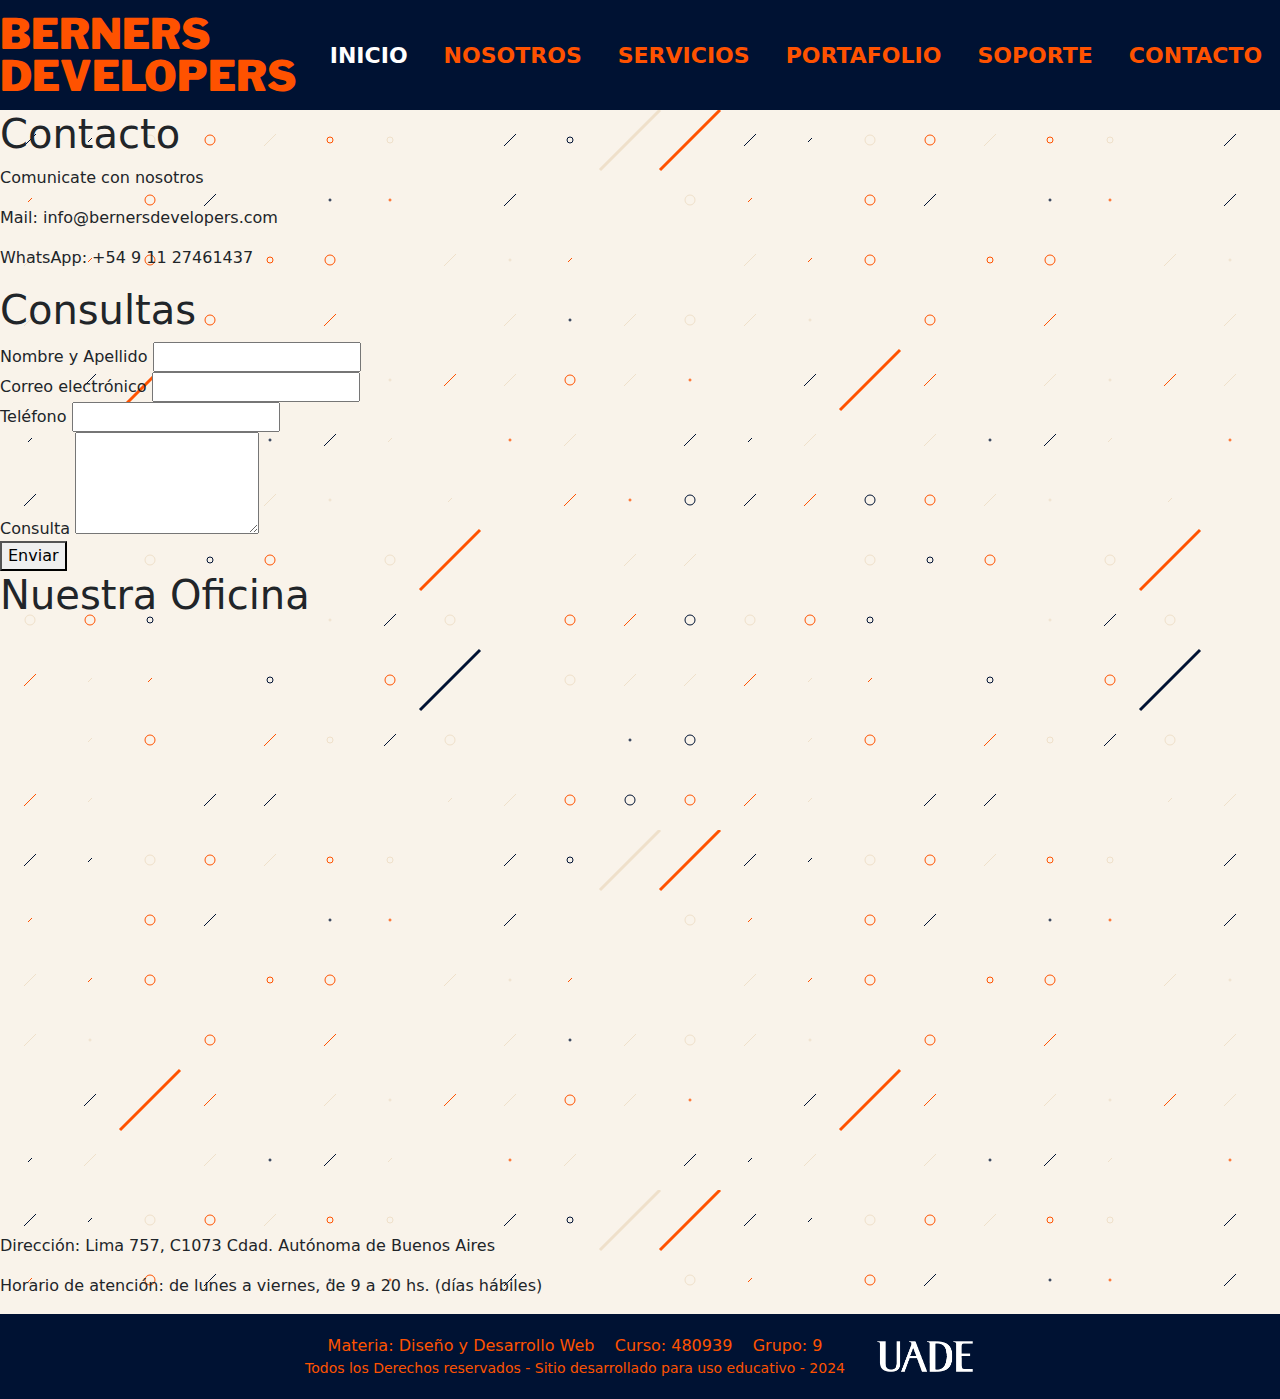
==== Contacto.html @ 96b3b8cc "Adición de pagina contacto" ====
<!DOCTYPE html>
<html lang="en">
<head>
    <meta charset="UTF-8">
    <meta name="viewport" content="width=device-width, initial-scale=1.0">
    <title>BernersDevelopers</title>
    <link rel="stylesheet" href="./css/styles.css">
    <link href="https://cdn.jsdelivr.net/npm/bootstrap@5.3.3/dist/css/bootstrap.min.css" rel="stylesheet" integrity="sha384-QWTKZyjpPEjISv5WaRU9OFeRpok6YctnYmDr5pNlyT2bRjXh0JMhjY6hW+ALEwIH" crossorigin="anonymous">
    
    <!-- Fuentes-->
    <link rel="preconnect" href="https://fonts.googleapis.com">
    <link rel="preconnect" href="https://fonts.gstatic.com" crossorigin>
    <link href="https://fonts.googleapis.com/css2?family=Libre+Franklin:ital,wght@0,100..900;1,100..900&family=Montserrat:ital,wght@0,100..900;1,100..900&family=Roboto:ital,wght@0,100;0,300;0,400;0,500;0,700;0,900;1,100;1,300;1,400;1,500;1,700;1,900&display=swap" rel="stylesheet">
</head>
<body>
    <header>
        <!--Barra de navegacion-->
        <nav class="navbar navbar-expand-lg navbar-custom">
            <div class="container-fluid justify-content-center">
                <a class="navbar-brand nav-logo" href="#">
                    <span class="logo-arriba">Berners</span>
                    <span class="logo-abajo">Developers</span>
                </a>
                <button class="navbar-toggler" type="button" data-bs-toggle="collapse" data-bs-target="#navbarNav" aria-controls="navbarNav" aria-expanded="false" aria-label="Toggle navigation">
                    <span class="navbar-toggler-icon"></span>
                </button>
                <div class="collapse navbar-collapse justify-content-center" id="navbarNav">
                    <ul class="navbar-nav">
                        <li class="nav-item">
                            <a class="nav-link current" href="./index.html">Inicio</a>
                        </li>
                        <li class="nav-item">
                            <a class="nav-link" href="./Nosotros.html">Nosotros</a>
                        </li>
                        <li class="nav-item">
                            <a class="nav-link" href="./Servicios.html">Servicios</a>
                        </li>
                        <li class="nav-item">
                            <a class="nav-link" href="./Portafolio.html">Portafolio</a>
                        </li>
                        <li class="nav-item">
                            <a class="nav-link" href="./Soporte.html">Soporte</a>
                        </li>
                        <li class="nav-item">
                            <a class="nav-link" href="./Contacto.html">Contacto</a>
                        </li>
                    </ul>
                </div>
            </div>
        </nav>
    </header>

    <main>
        <section>
            <h1>Contacto</h1>
            <div>
                <p>Comunicate con nosotros</p>
                <p>Mail: info@bernersdevelopers.com</p>
                <p>WhatsApp: +54 9 11 27461437</p>
            </div>
        </section>
        <section>
            <h1>Consultas</h1>
            <form action="/submit_form" method="POST">
                <div class="form-group">
                    <label for="name">Nombre y Apellido</label>
                    <input type="text" id="name" name="name" required>
                </div>
                <div class="form-group">
                    <label for="email">Correo electrónico</label>
                    <input type="email" id="email" name="email" required>
                </div>
                <div class="form-group">
                    <label for="message">Teléfono</label>
                    <input type="tel" id="phone" name="phone" required>
                </div>
                <div class="form-group">
                    <label for="message">Consulta</label>
                    <textarea id="message" name="message" rows="4" required></textarea>
                </div>
                <button type="submit">Enviar</button>
            </form>
        </section>
        <section>
            <h1>Nuestra Oficina</h1>
            <div>
                <iframe src="https://www.google.com/maps/embed?pb=!1m18!1m12!1m3!1d13135.926278037918!2d-58.39351367683257!3d-34.60462755557892!2m3!1f0!2f0!3f0!3m2!1i1024!2i768!4f13.1!3m3!1m2!1s0x95bccaba6ac89b35%3A0x1a2dc24cbca665a7!2sUADE!5e0!3m2!1ses!2sar!4v1727587315275!5m2!1ses!2sar" width="800" height="600" style="border:0;" allowfullscreen="" loading="lazy" referrerpolicy="no-referrer-when-downgrade"></iframe>
                <div>
                    <p>Dirección: Lima 757, C1073 Cdad. Autónoma de Buenos Aires</p>
                    <p>Horario de atención: de lunes a viernes, de 9 a 20 hs. (días hábiles)</p>
                </div>
            </div>
    </main>

    <footer class="custom-footer">
        <div class="custom-container footer-content">
            <div class="custom-row">
                <div class="custom-col-9">
                    <p class="custom-footer-text mb-0">
                        Materia: Diseño y Desarrollo Web &nbsp;&nbsp; Curso: 480939 &nbsp;&nbsp; Grupo: 9
                    </p>
                    <p class="custom-small mb-0">
                        Todos los Derechos reservados - Sitio desarrollado para uso educativo - 2024
                    </p>
                </div>
                <div class="custom-col-3 text-end">
                    <img src="img/LogoUADE.png" alt="UADE Logo" class="custom-footer-logo">
                </div>
            </div>
        </div>
    </footer>

    <script src="https://cdn.jsdelivr.net/npm/bootstrap@5.3.3/dist/js/bootstrap.bundle.min.js" integrity="sha384-YvpcrYf0tY3lHB60NNkmXc5s9fDVZLESaAA55NDzOxhy9GkcIdslK1eN7N6jIeHz" crossorigin="anonymous"></script>
</body>
</html>
---- css/styles.css ----
:root{
    --color-primario: #001233;
    --color-secundario: #ff5200;
    --color-terciario: #EFE0CA;
    --color-cuaternario: #F9F3EA;
    --color-quinario: #f9f3ea;

    --font-logo:  "Libre Franklin", system-ui;
}

body {
  min-height: 100vh;
  margin: 0;
  display: grid;
  grid-template-rows: auto 1fr auto;
  font-family: "Montserrat", sans-serif;
}

h1 {
    font-size: 5rem; 
  }
  
  h2 {
    font-size: 2rem; 
  }
  
  h3 {
    font-size: 1.75rem; 
  }
  
  h4 {
    font-size: 1.5rem; 
  }
  
  h5 {
    font-size: 1.25rem; 
  }
  
  h6 {
    font-size: 1rem; 
}
  
:root {
    --color-primario: #001233;
    --color-secundario: #ff5200;
    --color-terciario: #EFE0CA;
    --color-cuaternario: #F9F3EA;
    --color-quinario: #f9f3ea;
    --font-logo: "Libre Franklin", system-ui;
}

.navbar {
    background-color: var(--color-primario);
    color: var(--color-secundario);
}

.navbar-brand {
    padding-left: 150px;
}

.navbar-nav {
    padding-right: 150px;
    flex-direction: row;
}

.navbar-custom {
    justify-content: center;
  }
  
  .navbar-nav {
    flex-direction: row;
  }
  
  .navbar-nav .nav-item {
    margin: 0 10px; /* Puedes ajustar este valor para dar más o menos espacio entre los ítems */
  }
  

.nav-logo{
    display: flex;
    flex-direction: column;
    align-items: flex-start;
    text-decoration: none;
    font-family: var(--font-logo);
    font-size: 32px;
    line-height: 1;
}

.logo-arriba {
    font-size: 42px;
    font-weight: 900;
    color: var(--color-secundario);
    text-transform: uppercase;
}

.logo-abajo {
    font-size: 42px;
    font-weight: 900;
    color: var(--color-secundario);
    text-transform: uppercase;
}

.navbar .nav-link {
    color: var(--color-secundario);
    text-transform: uppercase;
    font-size: 22px;
    font-weight: bold;
}

.navbar .nav-link:hover {
    color: var(--color-quinario);
}

.navbar-toggler {
    border-color: var(--color-secundario);
}

/* Clase para el sitio actual */
.nav-link.current {
    color: white;
}

/* Responsive NAV */
@media (max-width: 992px) {
    .navbar-brand {
        padding-left: 20px;
    }

    .navbar-nav {
        padding-right: 20px;
    }

    .navbar-nav {
        flex-direction: column;
        align-items: flex-start;
    }

    .navbar-nav .nav-item {
        margin: 5px 0; /* Ajusta el margen entre los ítems en el menú desplegable */
    }

    .navbar-toggler {
        display: block;
        border: none;
        background: transparent;
        color: var(--color-secundario);
        margin-left: auto; /* Mueve el menú hamburguesa a la derecha */
    }

    .navbar-toggler-icon {
        background-image: url("data:image/svg+xml;charset=utf8,%3Csvg viewBox='0 0 30 30' xmlns='http://www.w3.org/2000/svg'%3E%3Cpath stroke='rgba%28255, 255, 255, 0.5%29' stroke-width='2' stroke-linecap='round' stroke-miterlimit='10' d='M4 7h22M4 15h22M4 23h22'/%3E%3C/svg%3E");
    }

    .navbar-collapse {
        flex-grow: 0;
        justify-content: flex-end;
    }

    .nav-logo {
        font-size: 28px; /* Achica un poco el logo */
    }

    .logo-arriba, .logo-abajo {
        font-size: 36px; /* Achica un poco el logo */
    }
}

@media (max-width: 768px) {
    .navbar-brand {
        padding-left: 10px;
    }

    .navbar-nav {
        padding-right: 10px;
    }

    .navbar-nav {
        flex-direction: column;
        align-items: flex-start;
    }

    .navbar-nav .nav-item {
        margin: 5px 0; /* Ajusta el margen entre los ítems en el menú desplegable */
    }

    .navbar-toggler {
        display: block;
        border: none;
        background: transparent;
        color: var(--color-secundario);
        margin-left: auto; /* Mueve el menú hamburguesa a la derecha */
    }

    .navbar-toggler-icon {
        background-image: url("data:image/svg+xml;charset=utf8,%3Csvg viewBox='0 0 30 30' xmlns='http://www.w3.org/2000/svg'%3E%3Cpath stroke='rgba%28255, 255, 255, 0.5%29' stroke-width='2' stroke-linecap='round' stroke-miterlimit='10' d='M4 7h22M4 15h22M4 23h22'/%3E%3C/svg%3E");
    }

    .navbar-collapse {
        flex-grow: 0;
        justify-content: flex-end;
    }

    .nav-logo {
        font-size: 24px; /* Achica un poco más el logo */
    }

    .logo-arriba, .logo-abajo {
        font-size: 32px; /* Achica un poco más el logo */
    }
}

/* Estilos generales */
body, html {
    margin: 0;
    padding: 0;
    height: 100%;
    display: flex;
    flex-direction: column;
}

.content {
    flex: 1;
    background-image: url();
}

/* Estilos del footer */
.custom-footer {
    background-color: var(--color-primario);
    padding: 20px 0;
    width: 100%;
    position: relative;
    bottom: 0;
}

.custom-container {
    width: 90%;
    margin: 0 auto;
}

.footer-content {
    display: flex;
    justify-content: center;
    align-items: center;
}

.custom-row {
    display: flex;
    align-items: center;
    justify-content: space-between;
}

.custom-col-9, .custom-col-3 {
    flex: 1;
    text-align: center;
}

.custom-footer-text, .custom-small {
    color: var(--color-secundario);
    white-space: nowrap;
}

.custom-footer-logo {
    max-width: 100px;
    margin-left: 30px;
}

.mb-0 {
    margin-bottom: 0;
}

.custom-small {
    font-size: 0.875rem;
}

/* Responsive FOOTER */
  @media (max-width: 768px) {
    .custom-container {
        width: 100%;
    }
  
    .custom-row {
        flex-direction: column;
        align-items: center;
    }
  
    .custom-col-9, .custom-col-3 {
        text-align: center;
        margin-bottom: 10px;
    }
  
    .custom-footer-logo {
        max-width: 80px;
        margin-left: 0;
    }
  }
  
  @media (max-width: 576px) {
    .custom-footer-text, .custom-small {
        font-size: 0.60rem;
    }
  
    .custom-footer-logo {
        max-width: 60px;
    }
  }
/* Responsive FOOTER */

/* Logo contenido PAG */
.text-center {
    padding: 5px;
    font-size: 42px;
    font-weight: 900;
    color: var(--color-secundario);
    text-transform: uppercase;
}

.text-center2 {
    font-size: 42px;
    font-weight: 450;
    color: var(--color-secundario);
    text-transform: uppercase;
}
/* Logo contenido PAG */

/* Contenido PAG */
main {
    background-image: url(../img/Sprinkle.svg);
}

:root {
    --color-primario: #001233;
    --color-secundario: #ff5200;
    --color-terciario: #EFE0CA;
    --color-cuaternario: #F9F3EA;
    --color-quinario: #f9f3ea;
    --font-logo: "Libre Franklin", system-ui;
}

.container-izq, .container-img {
    padding: 10px;
    width: 100%;
    box-sizing: border-box;
}

.container-izq {
    margin-right: 20px;
    background: var(--color-cuaternario);
    display: flex;
    flex-direction: column;
    align-items: center;
}

.container-img {
    margin-left: 20px;
    display: flex;
    justify-content: center;
    align-items: center;
    margin-top: -150px;
}

.img-fluid {
    max-width: 100%;
    height: auto;
}

.content-section {
    display: flex;
    justify-content: space-between;
    align-items: center;
    padding: 20px;
    margin-top: 44px;
}

.content-section2 {
    margin-top: 30px;
}

.container {
    display: flex;
    flex-direction: column;
    justify-content: center;
    align-items: center;
    width: 100%;
}

.row {
    display: flex;
    justify-content: space-between;
    align-items: stretch;
    width: 100%;
}

.texto {
    font-size: 14px;
    font-weight: 450;
    text-align: left;
    color: var(--color-primario);
    font-size: 16px;
    line-height: 1.5;
    word-wrap: break-word;
}

.col-md-6 {
    flex: 1;
    display: flex;
    flex-direction: column;
    justify-content: center;
    align-items: center;
    padding: 10px;
}

.text-center {
    text-align: center;
    margin-top: 20px;
    background-color: var(--color-cuaternario);
}

.btn {
    margin-top: 20px;
}

.btn-custom {
  font-size: 16px;
  font-weight: bold;
  padding: 10px 20px;
  border: none;
  border-radius: 5px;
  cursor: pointer;
}

.btn-primary {
  background-color: var(--color-secundario);
  color: var(--color-cuaternario);
}

.btn-primary:hover {
  background-color: var(--color-terciario);
  color: var(--color-primario);
}

/* Responsive Inicio */
@media (max-width: 768px) {
  .content-section .row {
      display: flex;
      flex-direction: column-reverse;
      align-items: center;
  }

  .container-img {
      margin: 0;
      padding: 10px;
      width: 100%;
  }

  .container-izq {
      margin: 0;
      padding: 10px;
      width: 100%;
  }

  .texto {
      width: 100%;
      padding: 10px;
  }

  .text-center {
      width: 100%;
      padding: 10px;
  }

  .btn {
      width: 100%;
      padding: 10px;
  }
}

@media (max-width: 576px) {
  .container-img {
      padding: 5px;
  }

  .container-izq {
      padding: 5px;
  }

  .texto {
      padding: 5px;
  }

  .text-center {
      padding: 5px;
  }

  .btn {
      padding: 5px;
  }
}
/* Responsive Inicio */
/* Contenido PAG */

.container-soporte{
    padding: 2rem;
    background-color: var(--color-cuaternario);
}

.rectangle {
    background-color: var(--color-primario);
    color: var(--color-cuaternario);
    /* 50% del alto de la pantalla */
    display: flex;
    justify-content: center;
    align-items: center;
    margin-top: 80px;
    text-align: center;
    padding:4rem;
  }

.rectangle span{
    color: var(--color-secundario);
}
.contenedor-circulos{
    background-color: var(--color-primario);
}
.contenedor-circulos{
    color: var(--color-cuaternario);
}
.contenedor-circulos h2{
    background-color: var(--color-secundario);
}
.square-container {
    background-color: var(--color-primario);
    width: 100%;
    display: flex;
    justify-content: space-around;
    align-items: center;
    padding: 2rem;
  }
  .circle {
    width: 33.33%; /* Los círculos ocuparán el 33.33% del ancho del contenedor */
    padding-top: 33.33%; /* Mantiene la proporción del círculo */
    background-size: cover;
    background-position: center;
    border-radius: 50%;
    display: flex;
    justify-content: center;
    align-items: center;
    position: relative; /* Para poder usar el padding-top para mantener proporciones */
    margin: 10px;
  }
  .circle a {
    position: absolute;
    color: white;
    text-decoration: none;
    font-weight: bold;
    font-size: 1.9rem;
    background-color: var(--color-secundario);
    text-align: center;
    top: 50%;
    left: 50%;
    transform: translate(-50%, -50%);
  }

  /* Media query para pantallas más pequeñas */
  @media (max-width: 768px) {
    .circle {
      width: 30%; /* Ajustar el tamaño a medida que la pantalla se achica */
      padding-top: 30%;
      font-size: 0.5rem;
    }
    .circle a {
        font-size: 0.5rem; /* Ajuste del texto para pantallas pequeñas */
        font-size: 0.2rem;
      }
    
  }
  @media (max-width: 480px) {
    .circle {
      width: 25%; /* Círculos más pequeños en pantallas pequeñas */
      padding-top: 25%;
      font-size: 0.1rem;
    }
    .circle a {
      font-size: 0.1rem; /* Ajuste del texto para pantallas pequeñas */
     
    }
  }
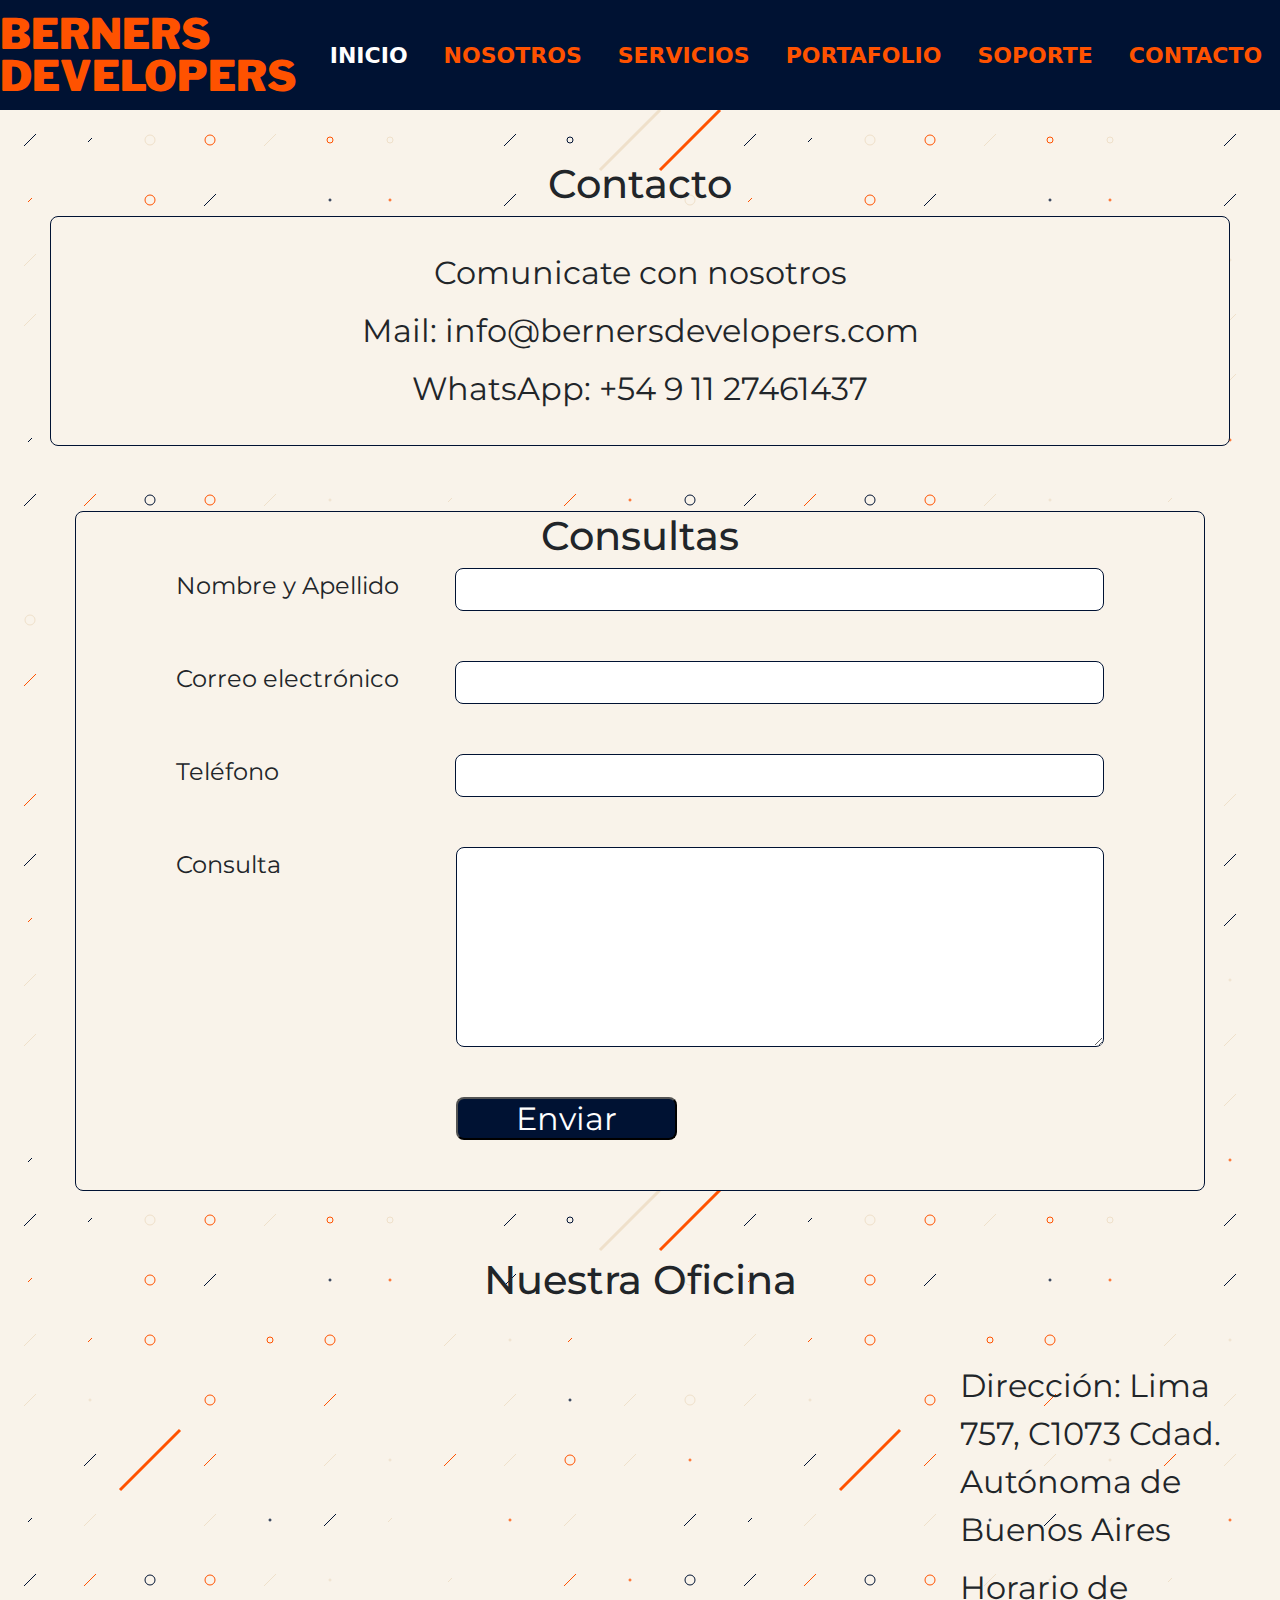
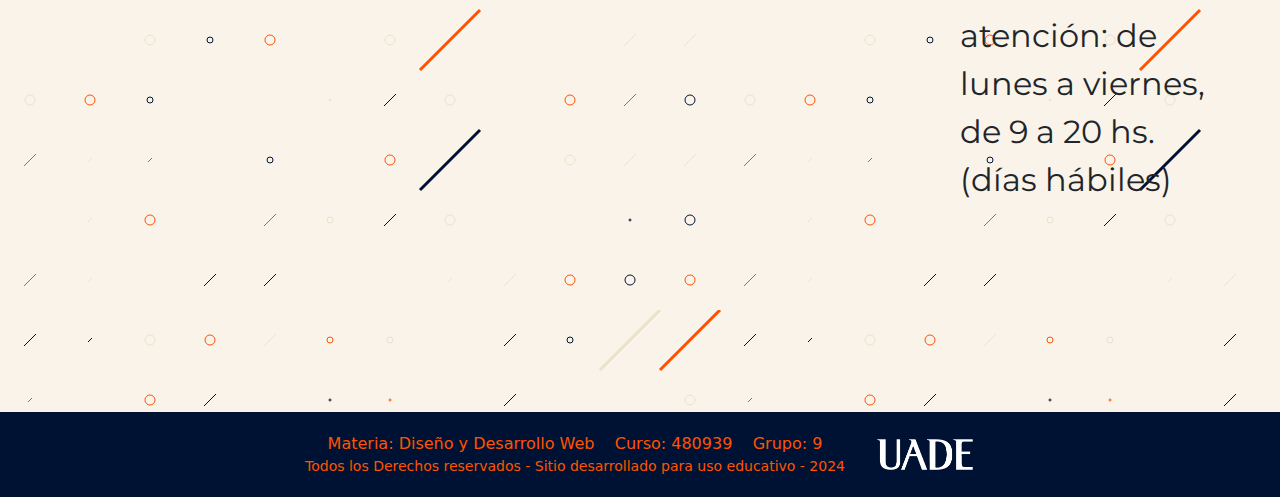
==== commit 899eb24e: "Adición de estilos en "Contacto"" ====
--- a/Contacto.html
+++ b/Contacto.html
@@ -50,8 +50,8 @@
         </nav>
     </header>
 
-    <main>
-        <section>
+    <main id="main-contacto">
+        <section id="contacto">
             <h1>Contacto</h1>
             <div>
                 <p>Comunicate con nosotros</p>
@@ -59,7 +59,7 @@
                 <p>WhatsApp: +54 9 11 27461437</p>
             </div>
         </section>
-        <section>
+        <section id="consultas">
             <h1>Consultas</h1>
             <form action="/submit_form" method="POST">
                 <div class="form-group">
@@ -71,25 +71,28 @@
                     <input type="email" id="email" name="email" required>
                 </div>
                 <div class="form-group">
-                    <label for="message">Teléfono</label>
+                    <label for="phone">Teléfono</label>
                     <input type="tel" id="phone" name="phone" required>
                 </div>
                 <div class="form-group">
                     <label for="message">Consulta</label>
-                    <textarea id="message" name="message" rows="4" required></textarea>
+                    <div>
+                        <textarea id="message" name="message" rows="4" required></textarea>
+                        <button type="submit">Enviar</button>
+                    </div>
                 </div>
-                <button type="submit">Enviar</button>
             </form>
         </section>
-        <section>
+        <section id="oficina">
             <h1>Nuestra Oficina</h1>
             <div>
-                <iframe src="https://www.google.com/maps/embed?pb=!1m18!1m12!1m3!1d13135.926278037918!2d-58.39351367683257!3d-34.60462755557892!2m3!1f0!2f0!3f0!3m2!1i1024!2i768!4f13.1!3m3!1m2!1s0x95bccaba6ac89b35%3A0x1a2dc24cbca665a7!2sUADE!5e0!3m2!1ses!2sar!4v1727587315275!5m2!1ses!2sar" width="800" height="600" style="border:0;" allowfullscreen="" loading="lazy" referrerpolicy="no-referrer-when-downgrade"></iframe>
+                <iframe src="https://www.google.com/maps/embed?pb=!1m18!1m12!1m3!1d13135.926278037918!2d-58.39351367683257!3d-34.60462755557892!2m3!1f0!2f0!3f0!3m2!1i1024!2i768!4f13.1!3m3!1m2!1s0x95bccaba6ac89b35%3A0x1a2dc24cbca665a7!2sUADE!5e0!3m2!1ses!2sar!4v1727587315275!5m2!1ses!2sar" allowfullscreen="" loading="lazy" referrerpolicy="no-referrer-when-downgrade"></iframe>
                 <div>
                     <p>Dirección: Lima 757, C1073 Cdad. Autónoma de Buenos Aires</p>
                     <p>Horario de atención: de lunes a viernes, de 9 a 20 hs. (días hábiles)</p>
                 </div>
             </div>
+        </section>
     </main>
 
     <footer class="custom-footer">
--- a/css/styles.css
+++ b/css/styles.css
@@ -6,6 +6,7 @@
     --color-quinario: #f9f3ea;
 
     --font-logo:  "Libre Franklin", system-ui;
+    --font-texto: "Montserrat", sans-serif;
 }
 
 body {
@@ -584,3 +585,162 @@
      
     }
   }
+
+    /* Contacto */
+
+    #main-contacto {
+        display: flex;
+        flex-direction: column;
+        align-items: center;
+        padding: 50px;
+        font-family: var(--font-texto);
+        gap: 65px;
+    }
+
+    #contacto {
+        display: flex;
+        flex-direction: column;
+        align-items: center;
+        width: 100%;
+    }
+
+    #contacto div {
+        display: flex;
+        flex-direction: column;
+        align-items: center;
+        width: 100%;
+        border: 1px solid var(--color-primario);
+        border-radius: 8px;
+        background-color: var(--color-cuaternario);
+        padding: 32px 0;
+        gap: 10px;
+    }
+
+    #contacto div p {
+        margin: 0;
+        font-size: 32px;
+    }
+
+    #consultas {
+        display: flex;
+        flex-direction: column;
+        align-items: center;
+        width: calc(100% - 50px);
+        padding: 0 100px 50px 100px;
+        border: 1px solid var(--color-primario);
+        border-radius: 8px;
+        background-color: var(--color-cuaternario);
+    }
+
+    #consultas form {
+        display: flex;
+        flex-direction: column;
+        align-items: center;
+        width: 100%;
+        gap: 50px;
+    }
+
+    .form-group {
+        width: 100%;
+        display: flex;
+        align-items: flex-start;
+    }
+
+    .form-group label {
+        font-size: 24px;
+        width: 400px;
+    }
+
+    .form-group input {
+        width: 100%;
+        max-width: 1120px;
+        height: 43px;
+        font-size: 32px;
+        border: 1px solid var(--color-primario);
+        border-radius: 8px;
+    }
+
+    .form-group div {
+        display: flex;
+        flex-direction: column;
+        width: 100%;
+        max-width: 1120px;
+    }
+
+    .form-group div textarea {
+        width: 100%;
+        max-width: 1120px;
+        height: 200px;
+        font-size: 32px;
+        border: 1px solid var(--color-primario);
+        border-radius: 8px;
+    }
+
+    .form-group div button {
+        width: 221px;
+        height: 43px;
+        border-radius: 8px;
+        background-color: var(--color-primario);
+        font-size: 32px;
+        color: white;
+        display: flex;
+        justify-content: center;
+        align-items: center;
+        margin-top: 50px;
+    }
+
+    #oficina {
+        display: flex;
+        flex-direction: column;
+        align-items: center;
+        gap: 50px;
+        width: 100%;
+    }
+
+    #oficina div {
+        display: flex;
+        flex-direction: row;
+        gap: 50px;
+        width: 100%;
+    }
+
+    #oficina div iframe {
+        min-width: 860px;
+        height: 600px;
+    }
+
+    #oficina div div {
+        display: flex;
+        flex-direction: column;
+        gap: 10px;
+    }
+    
+    #oficina div div p {
+        margin: 0;
+        font-size: 32px;
+    }
+
+    @media (max-width: 992px) {
+        #main-contacto {
+            padding: 20px;
+            gap: 25px;
+        }
+        #contacto div p {
+            font-size: 24px;
+            text-align: center;
+        }
+        #consultas {
+            padding: 0 25px 25px 25px;
+        }
+        .form-group {
+            flex-direction: column;
+            align-items: center;
+            text-align: center;
+        }
+        .form-group div {
+            align-items: center;
+        }
+        #oficina div {
+            flex-direction: column;
+        }
+    }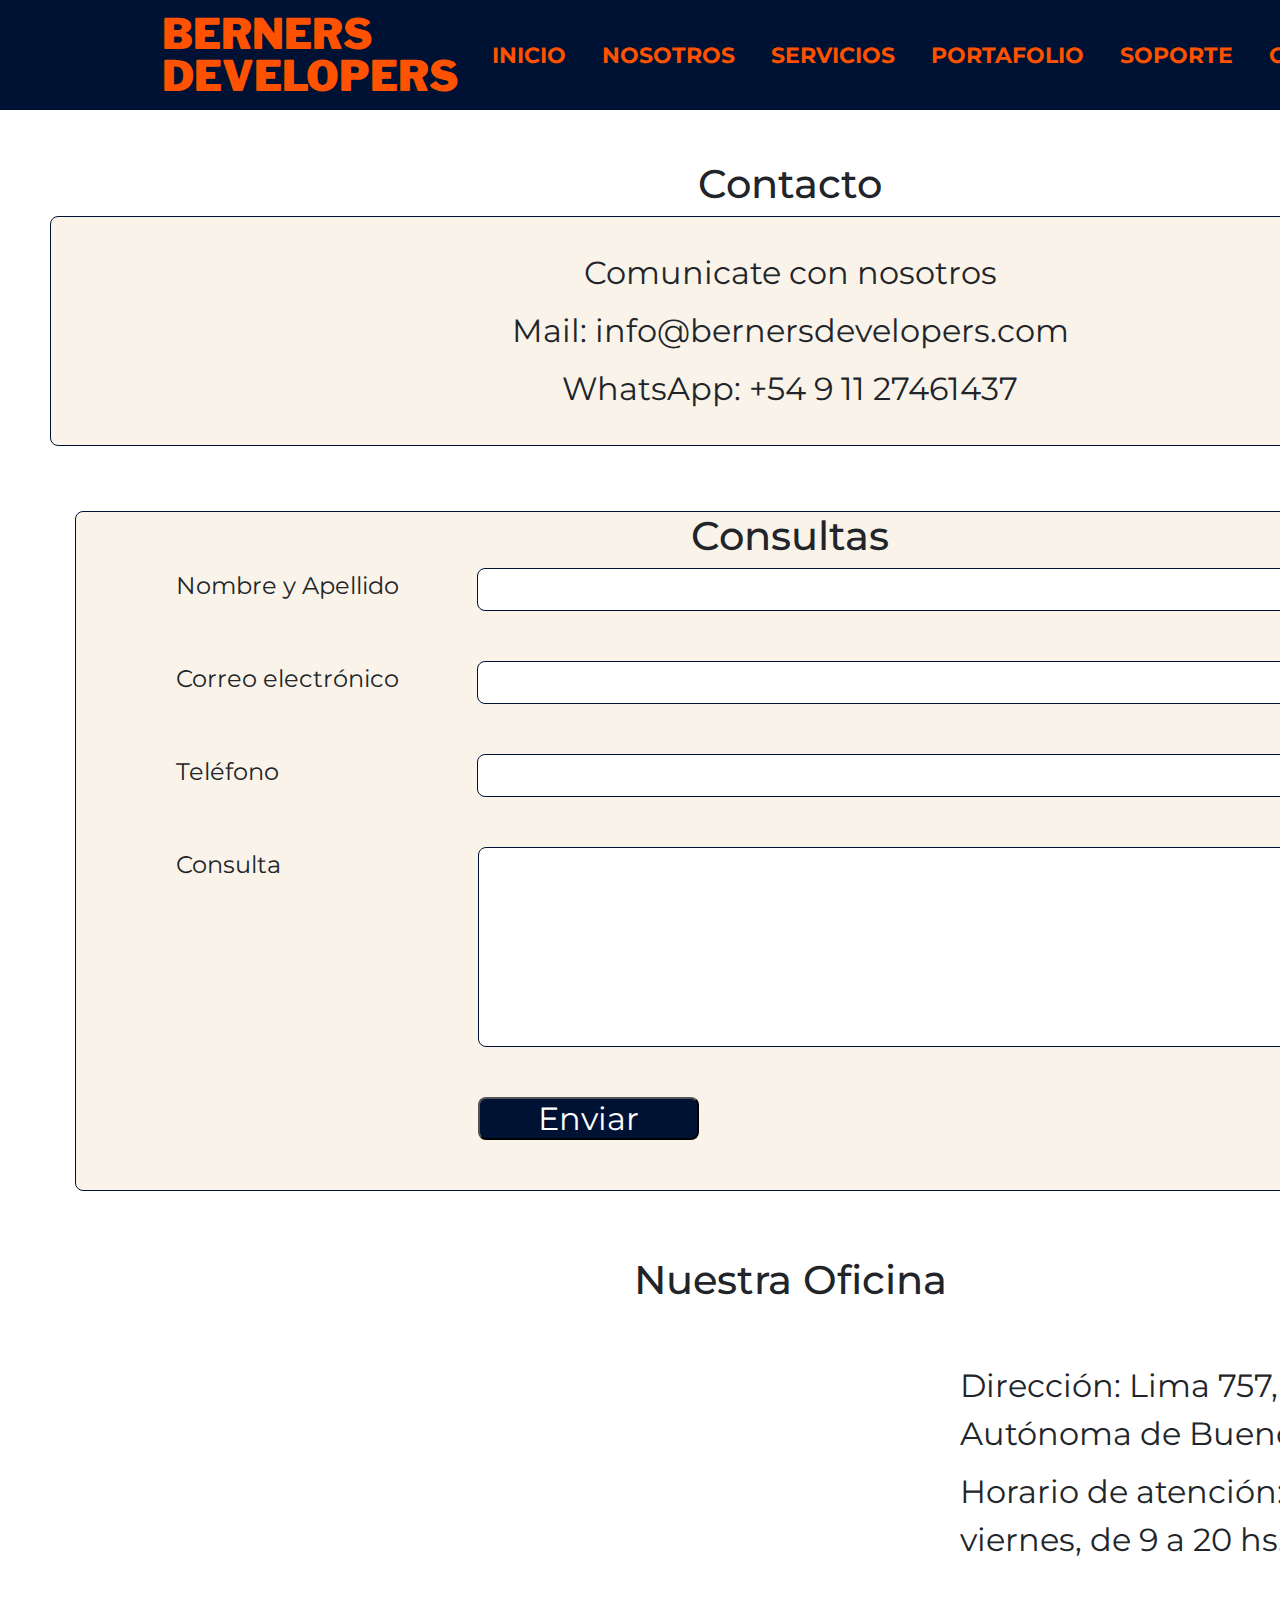
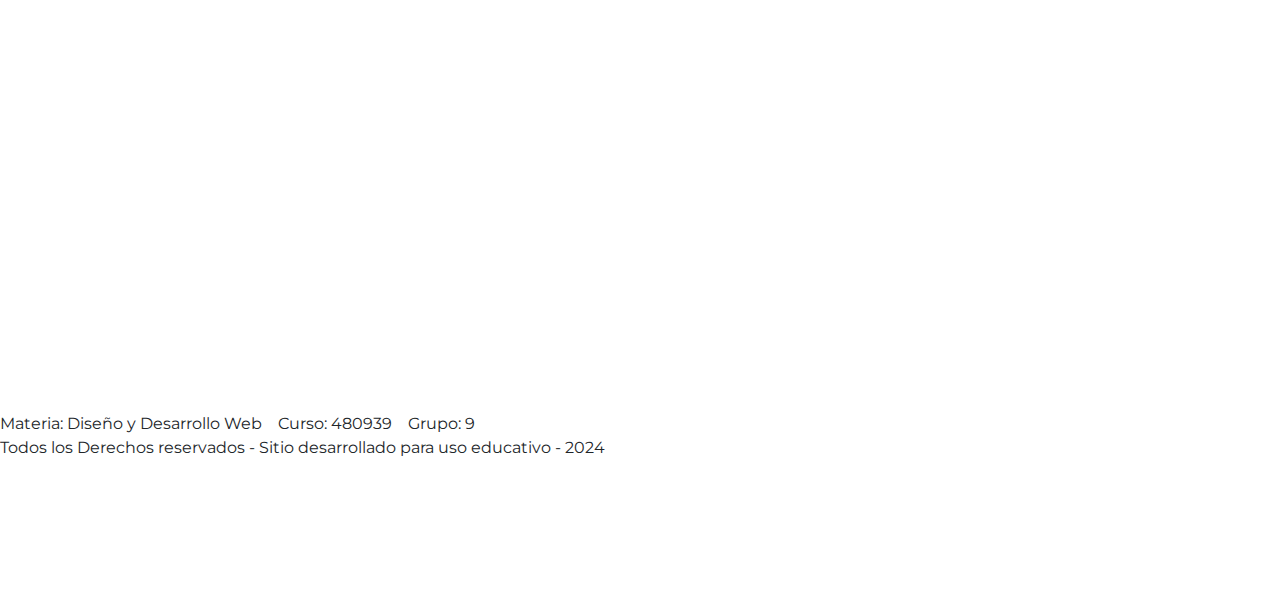
==== commit decd99f8: "Correción de importacióm" ====
--- a/Contacto.html
+++ b/Contacto.html
@@ -4,7 +4,7 @@
     <meta charset="UTF-8">
     <meta name="viewport" content="width=device-width, initial-scale=1.0">
     <title>BernersDevelopers</title>
-    <link rel="stylesheet" href="./css/styles.css">
+    <link rel="stylesheet" href="css/styles.css">
     <link href="https://cdn.jsdelivr.net/npm/bootstrap@5.3.3/dist/css/bootstrap.min.css" rel="stylesheet" integrity="sha384-QWTKZyjpPEjISv5WaRU9OFeRpok6YctnYmDr5pNlyT2bRjXh0JMhjY6hW+ALEwIH" crossorigin="anonymous">
     
     <!-- Fuentes-->
--- a/css/styles.css
+++ b/css/styles.css
@@ -14,7 +14,7 @@
   margin: 0;
   display: grid;
   grid-template-rows: auto 1fr auto;
-  font-family: "Montserrat", sans-serif;
+  font-family: "Montserrat", sans-serif !important;
 }
 
 h1 {
@@ -26,7 +26,7 @@
   }
   
   h3 {
-    font-size: 1.75rem; 
+    font-size: 2.75rem; 
   }
   
   h4 {
@@ -44,24 +44,25 @@
 :root {
     --color-primario: #001233;
     --color-secundario: #ff5200;
+    --color-secundario-hover: #ff8740;
     --color-terciario: #EFE0CA;
     --color-cuaternario: #F9F3EA;
     --color-quinario: #f9f3ea;
     --font-logo: "Libre Franklin", system-ui;
 }
 
-.navbar {
+
+.navbar{
     background-color: var(--color-primario);
     color: var(--color-secundario);
 }
-
-.navbar-brand {
+.navbar-brand{
     padding-left: 150px;
 }
 
-.navbar-nav {
+.navbar-nav{
     padding-right: 150px;
-    flex-direction: row;
+
 }
 
 .navbar-custom {
@@ -82,424 +83,60 @@
     flex-direction: column;
     align-items: flex-start;
     text-decoration: none;
-    font-family: var(--font-logo);
+    font-family:var(--font-logo);
     font-size: 32px;
     line-height: 1;
 }
 
-.logo-arriba {
+.logo-arriba{
     font-size: 42px;
     font-weight: 900;
     color: var(--color-secundario);
     text-transform: uppercase;
 }
 
-.logo-abajo {
+.logo-abajo{
     font-size: 42px;
     font-weight: 900;
     color: var(--color-secundario);
     text-transform: uppercase;
 }
 
-.navbar .nav-link {
-    color: var(--color-secundario);
+.navbar .nav-link{
+    color:var(--color-secundario);
     text-transform: uppercase;
     font-size: 22px;
     font-weight: bold;
 }
 
-.navbar .nav-link:hover {
+.navbar .nav-link:hover{
     color: var(--color-quinario);
-}
-
-.navbar-toggler {
+
+}
+.navbar-toggler{
     border-color: var(--color-secundario);
 }
 
-/* Clase para el sitio actual */
-.nav-link.current {
+/* footer css */
+.footer-custom {
+    background-color: #001f3f;
     color: white;
-}
-
-/* Responsive NAV */
-@media (max-width: 992px) {
-    .navbar-brand {
-        padding-left: 20px;
-    }
-
-    .navbar-nav {
-        padding-right: 20px;
-    }
-
-    .navbar-nav {
-        flex-direction: column;
-        align-items: flex-start;
-    }
-
-    .navbar-nav .nav-item {
-        margin: 5px 0; /* Ajusta el margen entre los ítems en el menú desplegable */
-    }
-
-    .navbar-toggler {
-        display: block;
-        border: none;
-        background: transparent;
-        color: var(--color-secundario);
-        margin-left: auto; /* Mueve el menú hamburguesa a la derecha */
-    }
-
-    .navbar-toggler-icon {
-        background-image: url("data:image/svg+xml;charset=utf8,%3Csvg viewBox='0 0 30 30' xmlns='http://www.w3.org/2000/svg'%3E%3Cpath stroke='rgba%28255, 255, 255, 0.5%29' stroke-width='2' stroke-linecap='round' stroke-miterlimit='10' d='M4 7h22M4 15h22M4 23h22'/%3E%3C/svg%3E");
-    }
-
-    .navbar-collapse {
-        flex-grow: 0;
-        justify-content: flex-end;
-    }
-
-    .nav-logo {
-        font-size: 28px; /* Achica un poco el logo */
-    }
-
-    .logo-arriba, .logo-abajo {
-        font-size: 36px; /* Achica un poco el logo */
-    }
-}
-
-@media (max-width: 768px) {
-    .navbar-brand {
-        padding-left: 10px;
-    }
-
-    .navbar-nav {
-        padding-right: 10px;
-    }
-
-    .navbar-nav {
-        flex-direction: column;
-        align-items: flex-start;
-    }
-
-    .navbar-nav .nav-item {
-        margin: 5px 0; /* Ajusta el margen entre los ítems en el menú desplegable */
-    }
-
-    .navbar-toggler {
-        display: block;
-        border: none;
-        background: transparent;
-        color: var(--color-secundario);
-        margin-left: auto; /* Mueve el menú hamburguesa a la derecha */
-    }
-
-    .navbar-toggler-icon {
-        background-image: url("data:image/svg+xml;charset=utf8,%3Csvg viewBox='0 0 30 30' xmlns='http://www.w3.org/2000/svg'%3E%3Cpath stroke='rgba%28255, 255, 255, 0.5%29' stroke-width='2' stroke-linecap='round' stroke-miterlimit='10' d='M4 7h22M4 15h22M4 23h22'/%3E%3C/svg%3E");
-    }
-
-    .navbar-collapse {
-        flex-grow: 0;
-        justify-content: flex-end;
-    }
-
-    .nav-logo {
-        font-size: 24px; /* Achica un poco más el logo */
-    }
-
-    .logo-arriba, .logo-abajo {
-        font-size: 32px; /* Achica un poco más el logo */
-    }
-}
-
-/* Estilos generales */
-body, html {
-    margin: 0;
-    padding: 0;
-    height: 100%;
-    display: flex;
-    flex-direction: column;
-}
-
-.content {
-    flex: 1;
-    background-image: url();
-}
-
-/* Estilos del footer */
-.custom-footer {
-    background-color: var(--color-primario);
-    padding: 20px 0;
-    width: 100%;
-    position: relative;
-    bottom: 0;
-}
-
-.custom-container {
-    width: 90%;
-    margin: 0 auto;
-}
-
-.footer-content {
-    display: flex;
-    justify-content: center;
-    align-items: center;
-}
-
-.custom-row {
-    display: flex;
-    align-items: center;
-    justify-content: space-between;
-}
-
-.custom-col-9, .custom-col-3 {
-    flex: 1;
-    text-align: center;
-}
-
-.custom-footer-text, .custom-small {
-    color: var(--color-secundario);
-    white-space: nowrap;
-}
-
-.custom-footer-logo {
-    max-width: 100px;
-    margin-left: 30px;
-}
-
-.mb-0 {
-    margin-bottom: 0;
-}
-
-.custom-small {
-    font-size: 0.875rem;
-}
-
-/* Responsive FOOTER */
-  @media (max-width: 768px) {
-    .custom-container {
-        width: 100%;
-    }
-  
-    .custom-row {
-        flex-direction: column;
-        align-items: center;
-    }
-  
-    .custom-col-9, .custom-col-3 {
-        text-align: center;
-        margin-bottom: 10px;
-    }
-  
-    .custom-footer-logo {
-        max-width: 80px;
-        margin-left: 0;
-    }
-  }
-  
-  @media (max-width: 576px) {
-    .custom-footer-text, .custom-small {
-        font-size: 0.60rem;
-    }
-  
-    .custom-footer-logo {
-        max-width: 60px;
-    }
-  }
-/* Responsive FOOTER */
-
-/* Logo contenido PAG */
-.text-center {
-    padding: 5px;
-    font-size: 42px;
-    font-weight: 900;
-    color: var(--color-secundario);
-    text-transform: uppercase;
-}
-
-.text-center2 {
-    font-size: 42px;
-    font-weight: 450;
-    color: var(--color-secundario);
-    text-transform: uppercase;
-}
-/* Logo contenido PAG */
-
-/* Contenido PAG */
-main {
-    background-image: url(../img/Sprinkle.svg);
-}
-
-:root {
-    --color-primario: #001233;
-    --color-secundario: #ff5200;
-    --color-terciario: #EFE0CA;
-    --color-cuaternario: #F9F3EA;
-    --color-quinario: #f9f3ea;
-    --font-logo: "Libre Franklin", system-ui;
-}
-
-.container-izq, .container-img {
-    padding: 10px;
-    width: 100%;
-    box-sizing: border-box;
-}
-
-.container-izq {
-    margin-right: 20px;
-    background: var(--color-cuaternario);
-    display: flex;
-    flex-direction: column;
-    align-items: center;
-}
-
-.container-img {
-    margin-left: 20px;
-    display: flex;
-    justify-content: center;
-    align-items: center;
-    margin-top: -150px;
-}
-
-.img-fluid {
-    max-width: 100%;
-    height: auto;
-}
-
-.content-section {
-    display: flex;
-    justify-content: space-between;
-    align-items: center;
-    padding: 20px;
-    margin-top: 44px;
-}
-
-.content-section2 {
-    margin-top: 30px;
-}
-
-.container {
-    display: flex;
-    flex-direction: column;
-    justify-content: center;
-    align-items: center;
-    width: 100%;
-}
-
-.row {
-    display: flex;
-    justify-content: space-between;
-    align-items: stretch;
-    width: 100%;
-}
-
-.texto {
-    font-size: 14px;
-    font-weight: 450;
-    text-align: left;
-    color: var(--color-primario);
-    font-size: 16px;
-    line-height: 1.5;
-    word-wrap: break-word;
-}
-
-.col-md-6 {
-    flex: 1;
-    display: flex;
-    flex-direction: column;
-    justify-content: center;
-    align-items: center;
-    padding: 10px;
-}
-
-.text-center {
-    text-align: center;
-    margin-top: 20px;
-    background-color: var(--color-cuaternario);
-}
-
-.btn {
-    margin-top: 20px;
-}
-
-.btn-custom {
-  font-size: 16px;
-  font-weight: bold;
-  padding: 10px 20px;
-  border: none;
-  border-radius: 5px;
-  cursor: pointer;
-}
-
-.btn-primary {
-  background-color: var(--color-secundario);
-  color: var(--color-cuaternario);
-}
-
-.btn-primary:hover {
-  background-color: var(--color-terciario);
-  color: var(--color-primario);
-}
-
-/* Responsive Inicio */
-@media (max-width: 768px) {
-  .content-section .row {
-      display: flex;
-      flex-direction: column-reverse;
-      align-items: center;
-  }
-
-  .container-img {
-      margin: 0;
-      padding: 10px;
-      width: 100%;
-  }
-
-  .container-izq {
-      margin: 0;
-      padding: 10px;
-      width: 100%;
-  }
-
-  .texto {
-      width: 100%;
-      padding: 10px;
-  }
-
-  .text-center {
-      width: 100%;
-      padding: 10px;
-  }
-
-  .btn {
-      width: 100%;
-      padding: 10px;
-  }
-}
-
-@media (max-width: 576px) {
-  .container-img {
-      padding: 5px;
-  }
-
-  .container-izq {
-      padding: 5px;
-  }
-
-  .texto {
-      padding: 5px;
-  }
-
-  .text-center {
-      padding: 5px;
-  }
-
-  .btn {
-      padding: 5px;
-  }
-}
-/* Responsive Inicio */
-/* Contenido PAG */
-
-.container-soporte{
+    padding: 10px 0;
+}
+
+.footer-text-orange {
+    color: #FFA500;
+}
+.footer-logo {
+    height: 40px;
+    filter: brightness(0) invert(1);
+}
+
+/* footer css */
+
+
+/*soporte*/
+.container-soporte {
     padding: 2rem;
     background-color: var(--color-cuaternario);
 }
@@ -507,48 +144,63 @@
 .rectangle {
     background-color: var(--color-primario);
     color: var(--color-cuaternario);
-    /* 50% del alto de la pantalla */
     display: flex;
     justify-content: center;
     align-items: center;
     margin-top: 80px;
     text-align: center;
-    padding:4rem;
-  }
-
-.rectangle span{
+    padding: 4rem;
+    border-radius: 10px;
+    box-shadow: 0px 4px 6px rgba(0, 0, 0, 0.1); 
+    max-width: 100%; 
+}
+
+
+.rectangle span {
     color: var(--color-secundario);
 }
-.contenedor-circulos{
+
+.contenedor-circulos {
     background-color: var(--color-primario);
-}
-.contenedor-circulos{
     color: var(--color-cuaternario);
 }
-.contenedor-circulos h2{
+
+
+.contenedor-circulos h2 {
     background-color: var(--color-secundario);
-}
+    padding: 1rem;
+    border-radius: 10px;
+    color: var(--color-primario);
+}
+
+
 .square-container {
-    background-color: var(--color-primario);
     width: 100%;
     display: flex;
     justify-content: space-around;
     align-items: center;
     padding: 2rem;
-  }
-  .circle {
-    width: 33.33%; /* Los círculos ocuparán el 33.33% del ancho del contenedor */
-    padding-top: 33.33%; /* Mantiene la proporción del círculo */
+    flex-wrap: nowrap;
+    overflow-x: auto; 
+}
+
+
+.circle {
+    width: 30%; 
+    padding-top: 30%; 
     background-size: cover;
     background-position: center;
     border-radius: 50%;
     display: flex;
     justify-content: center;
     align-items: center;
-    position: relative; /* Para poder usar el padding-top para mantener proporciones */
+    position: relative;
     margin: 10px;
-  }
-  .circle a {
+    box-shadow: 0px 4px 6px rgba(0, 0, 0, 0.1);
+}
+
+
+.circle a {
     position: absolute;
     color: white;
     text-decoration: none;
@@ -559,35 +211,121 @@
     top: 50%;
     left: 50%;
     transform: translate(-50%, -50%);
-  }
-
-  /* Media query para pantallas más pequeñas */
-  @media (max-width: 768px) {
+    padding: 0.5rem 1rem;
+    border-radius: 5px;
+}
+
+  .contenedor-apartado-soporte{
+    margin-top: 100px;
+    text-align: start;
+
+  }
+
+  .descrip{
+    font-family: 'Roboto', sans-serif;
+    font-size: 1.5rem;
+    text-align: right;
+    padding-top: 120px;
+}
+
+.descrip h3{
+    color: var(--color-primario);
+    font-weight: bold;
+    text-align: left;
+}
+
+.descrip p{
+    text-align: left;
+}
+
+.tarjeta-separada {
+    margin-bottom: 200px;
+}
+
+
+.descrip h3 {
+    font-size: 2rem; 
+    color: var(--color-secundario); 
+    text-align: start;
+}
+
+.descrip p {
+    font-size: 1.25rem; 
+    color: var(--color-primario); 
+    text-align: start; 
+}
+/*soporte*/
+
+
+@media (max-width: 768px) {
+    .container-soporte {
+        padding: 1.5rem; 
+    }
+
+    .rectangle {
+        padding: 3rem; 
+        margin-top: 60px;
+        flex-direction: column; 
+    }
+
+    
+
     .circle {
-      width: 30%; /* Ajustar el tamaño a medida que la pantalla se achica */
-      padding-top: 30%;
-      font-size: 0.5rem;
-    }
+        width: 45%; 
+        padding-top: 45%;
+    }
+
     .circle a {
-        font-size: 0.5rem; /* Ajuste del texto para pantallas pequeñas */
-        font-size: 0.2rem;
-      }
+        font-size: 0.5rem; 
+    }
+    .contenedor-apartado-soporte {
+        text-align: center; 
+    }
+
+    .descrip h3 {
+        text-align: center; 
+    }
+
+    .descrip p {
+        text-align: center;
+    }
     
-  }
-  @media (max-width: 480px) {
+}
+
+@media (max-width: 576px) {
+    .container-soporte {
+        padding: 1rem; 
+    }
+
+    .rectangle {
+        padding: 2rem; 
+        margin-top: 40px; 
+    }
+
+
     .circle {
-      width: 25%; /* Círculos más pequeños en pantallas pequeñas */
-      padding-top: 25%;
-      font-size: 0.1rem;
-    }
+        width: 80%; 
+        padding-top: 80%;
+    }
+
     .circle a {
-      font-size: 0.1rem; /* Ajuste del texto para pantallas pequeñas */
-     
-    }
-  }
+        font-size: 0.5rem; 
+    }
+    .contenedor-apartado-soporte {
+        text-align: center; 
+    }
+
+    .descrip h3 {
+        text-align: center; 
+    }
+
+    .descrip p {
+        text-align: center;
+    }
+    
+}
 
     /* Contacto */
-
     #main-contacto {
         display: flex;
         flex-direction: column;
@@ -596,14 +334,12 @@
         font-family: var(--font-texto);
         gap: 65px;
     }
-
     #contacto {
         display: flex;
         flex-direction: column;
         align-items: center;
         width: 100%;
     }
-
     #contacto div {
         display: flex;
         flex-direction: column;
@@ -615,12 +351,10 @@
         padding: 32px 0;
         gap: 10px;
     }
-
     #contacto div p {
         margin: 0;
         font-size: 32px;
     }
-
     #consultas {
         display: flex;
         flex-direction: column;
@@ -631,7 +365,6 @@
         border-radius: 8px;
         background-color: var(--color-cuaternario);
     }
-
     #consultas form {
         display: flex;
         flex-direction: column;
@@ -639,18 +372,15 @@
         width: 100%;
         gap: 50px;
     }
-
     .form-group {
         width: 100%;
         display: flex;
         align-items: flex-start;
     }
-
     .form-group label {
         font-size: 24px;
         width: 400px;
     }
-
     .form-group input {
         width: 100%;
         max-width: 1120px;
@@ -659,14 +389,12 @@
         border: 1px solid var(--color-primario);
         border-radius: 8px;
     }
-
     .form-group div {
         display: flex;
         flex-direction: column;
         width: 100%;
         max-width: 1120px;
     }
-
     .form-group div textarea {
         width: 100%;
         max-width: 1120px;
@@ -675,7 +403,6 @@
         border: 1px solid var(--color-primario);
         border-radius: 8px;
     }
-
     .form-group div button {
         width: 221px;
         height: 43px;
@@ -688,7 +415,6 @@
         align-items: center;
         margin-top: 50px;
     }
-
     #oficina {
         display: flex;
         flex-direction: column;
@@ -696,19 +422,16 @@
         gap: 50px;
         width: 100%;
     }
-
     #oficina div {
         display: flex;
         flex-direction: row;
         gap: 50px;
         width: 100%;
     }
-
     #oficina div iframe {
         min-width: 860px;
         height: 600px;
     }
-
     #oficina div div {
         display: flex;
         flex-direction: column;
@@ -719,7 +442,6 @@
         margin: 0;
         font-size: 32px;
     }
-
     @media (max-width: 992px) {
         #main-contacto {
             padding: 20px;
@@ -743,4 +465,4 @@
         #oficina div {
             flex-direction: column;
         }
-    }+    }
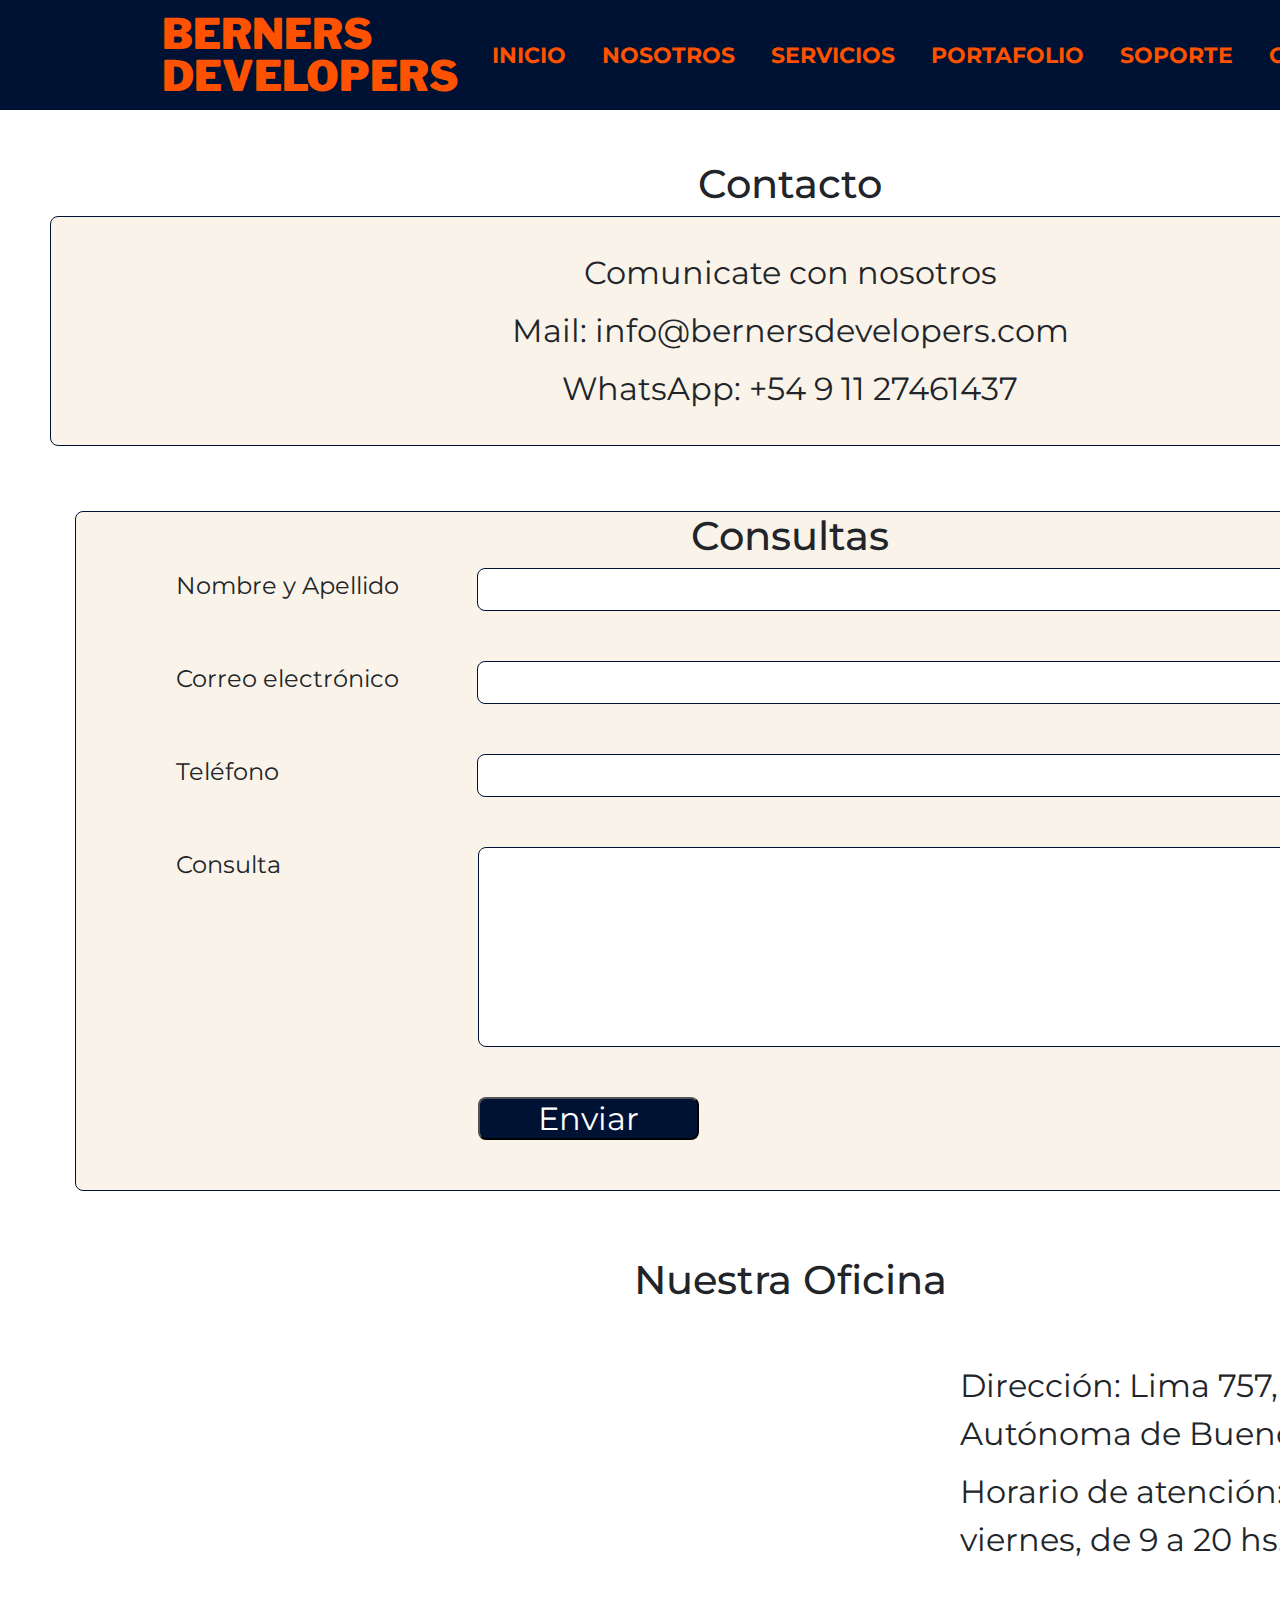
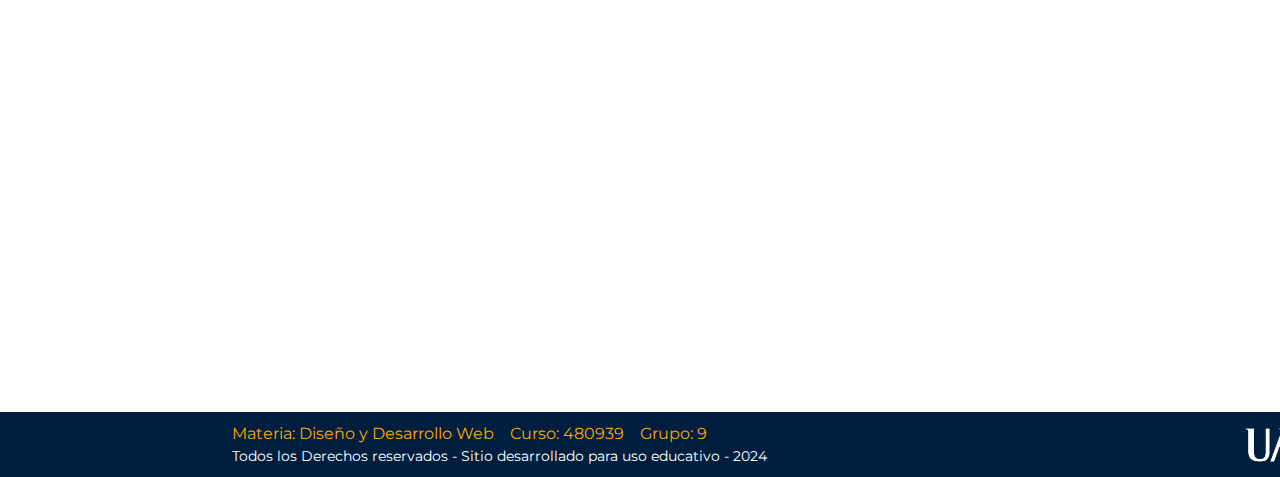
==== commit c4f4f754: "Correción de footer" ====
--- a/Contacto.html
+++ b/Contacto.html
@@ -95,19 +95,19 @@
         </section>
     </main>
 
-    <footer class="custom-footer">
-        <div class="custom-container footer-content">
-            <div class="custom-row">
-                <div class="custom-col-9">
-                    <p class="custom-footer-text mb-0">
+    <footer class="footer-custom">
+        <div class="container">
+            <div class="row align-items-center">
+                <div class="col-md-9">
+                    <p class="footer-text-orange mb-0">
                         Materia: Diseño y Desarrollo Web &nbsp;&nbsp; Curso: 480939 &nbsp;&nbsp; Grupo: 9
                     </p>
-                    <p class="custom-small mb-0">
+                    <p class="small mb-0">
                         Todos los Derechos reservados - Sitio desarrollado para uso educativo - 2024
                     </p>
                 </div>
-                <div class="custom-col-3 text-end">
-                    <img src="img/LogoUADE.png" alt="UADE Logo" class="custom-footer-logo">
+                <div class="col-md-3 text-md-end">
+                    <img src="./img/LogoUADE.png" alt="UADE Logo" class="footer-logo">
                 </div>
             </div>
         </div>
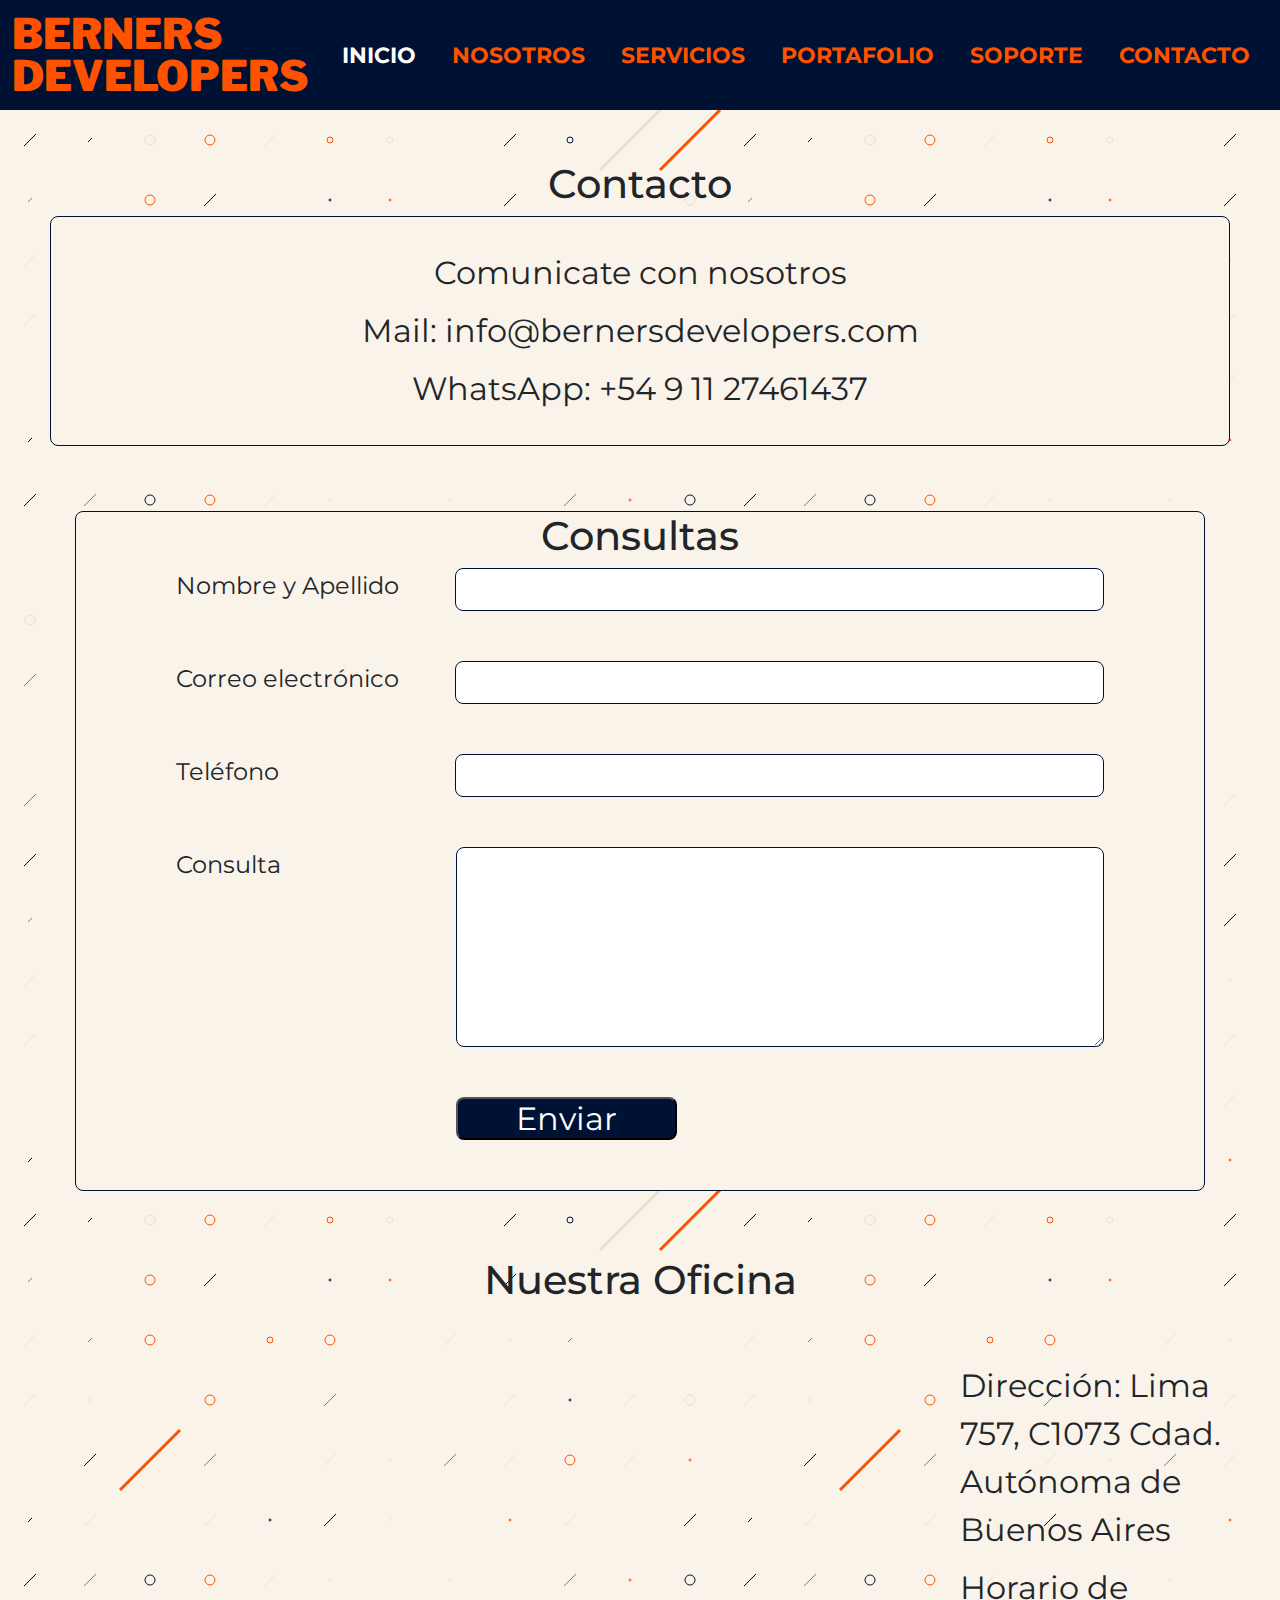
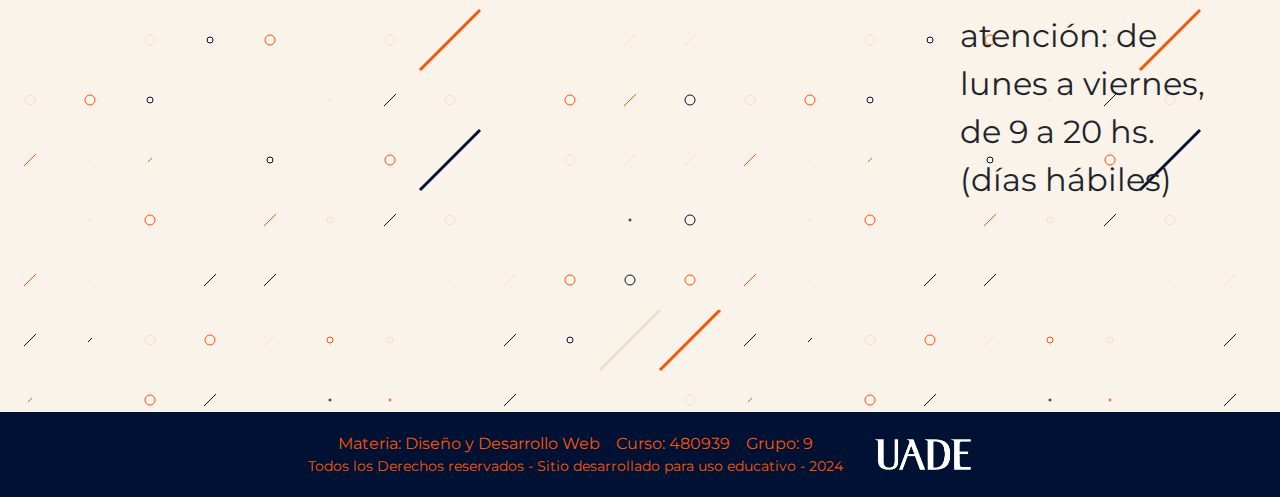
==== commit 449318f5: "Update Contacto.html" ====
--- a/Contacto.html
+++ b/Contacto.html
@@ -17,11 +17,11 @@
         <!--Barra de navegacion-->
         <nav class="navbar navbar-expand-lg navbar-custom">
             <div class="container-fluid justify-content-center">
-                <a class="navbar-brand nav-logo" href="#">
+                <a class="navbar-brand nav-logo" href="index.html">
                     <span class="logo-arriba">Berners</span>
                     <span class="logo-abajo">Developers</span>
                 </a>
-                <button class="navbar-toggler" type="button" data-bs-toggle="collapse" data-bs-target="#navbarNav" aria-controls="navbarNav" aria-expanded="false" aria-label="Toggle navigation">
+                <button class="navbar-toggler" type="button" data-bs-toggle="collapse" data-bs-target="#navbarNav" aria-controls="navbarNav" aria-expanded="false" aria-label="Toggle navigation" style="background-color: #ff5200;">
                     <span class="navbar-toggler-icon"></span>
                 </button>
                 <div class="collapse navbar-collapse justify-content-center" id="navbarNav">
@@ -95,19 +95,19 @@
         </section>
     </main>
 
-    <footer class="footer-custom">
-        <div class="container">
-            <div class="row align-items-center">
-                <div class="col-md-9">
-                    <p class="footer-text-orange mb-0">
+    <footer class="custom-footer">
+        <div class="custom-container footer-content">
+            <div class="custom-row">
+                <div class="custom-col-9">
+                    <p class="custom-footer-text mb-0">
                         Materia: Diseño y Desarrollo Web &nbsp;&nbsp; Curso: 480939 &nbsp;&nbsp; Grupo: 9
                     </p>
-                    <p class="small mb-0">
+                    <p class="custom-small mb-0">
                         Todos los Derechos reservados - Sitio desarrollado para uso educativo - 2024
                     </p>
                 </div>
-                <div class="col-md-3 text-md-end">
-                    <img src="./img/LogoUADE.png" alt="UADE Logo" class="footer-logo">
+                <div class="custom-col-3 text-end">
+                    <img src="img/LogoUADE.png" alt="UADE Logo" class="custom-footer-logo">
                 </div>
             </div>
         </div>
--- a/css/styles.css
+++ b/css/styles.css
@@ -40,17 +40,6 @@
   h6 {
     font-size: 1rem; 
 }
-  
-:root {
-    --color-primario: #001233;
-    --color-secundario: #ff5200;
-    --color-secundario-hover: #ff8740;
-    --color-terciario: #EFE0CA;
-    --color-cuaternario: #F9F3EA;
-    --color-quinario: #f9f3ea;
-    --font-logo: "Libre Franklin", system-ui;
-}
-
 
 .navbar{
     background-color: var(--color-primario);
@@ -117,23 +106,381 @@
     border-color: var(--color-secundario);
 }
 
-/* footer css */
-.footer-custom {
-    background-color: #001f3f;
+/* Clase para el sitio actual */
+.nav-link.current {
     color: white;
-    padding: 10px 0;
-}
-
-.footer-text-orange {
-    color: #FFA500;
-}
-.footer-logo {
-    height: 40px;
-    filter: brightness(0) invert(1);
-}
-
-/* footer css */
-
+}
+
+/* Responsive NAV */
+@media (max-width: 992px) {
+    .navbar-brand {
+        padding-left: 20px;
+    }
+
+    .navbar-nav {
+        padding-right: 20px;
+    }
+
+    .navbar-nav {
+        flex-direction: column;
+        align-items: flex-start;
+    }
+
+    .navbar-nav .nav-item {
+        margin: 5px 0; /* Ajusta el margen entre los ítems en el menú desplegable */
+    }
+
+    .navbar-toggler {
+        display: block;
+        border: none;
+        background: transparent;
+        color: var(--color-secundario);
+        margin-left: auto; /* Mueve el menú hamburguesa a la derecha */
+    }
+
+    .navbar-toggler-icon {
+        background-image: url("data:image/svg+xml;charset=utf8,%3Csvg viewBox='0 0 30 30' xmlns='http://www.w3.org/2000/svg'%3E%3Cpath stroke='rgba%28255, 255, 255, 0.5%29' stroke-width='2' stroke-linecap='round' stroke-miterlimit='10' d='M4 7h22M4 15h22M4 23h22'/%3E%3C/svg%3E");
+    }
+
+    .navbar-collapse {
+        flex-grow: 0;
+        justify-content: flex-end;
+    }
+
+    .nav-logo {
+        font-size: 28px; /* Achica un poco el logo */
+    }
+
+    .logo-arriba, .logo-abajo {
+        font-size: 36px; /* Achica un poco el logo */
+    }
+}
+
+@media (max-width: 768px) {
+    .navbar-brand {
+        padding-left: 10px;
+    }
+
+    .navbar-nav {
+        padding-right: 10px;
+    }
+
+    .navbar-nav {
+        flex-direction: column;
+        align-items: flex-start;
+    }
+
+    .navbar-nav .nav-item {
+        margin: 5px 0; /* Ajusta el margen entre los ítems en el menú desplegable */
+    }
+
+    .navbar-toggler {
+        display: block;
+        border: none;
+        background: transparent;
+        color: var(--color-secundario);
+        margin-left: auto; /* Mueve el menú hamburguesa a la derecha */
+    }
+
+    .navbar-toggler-icon {
+        background-image: url("data:image/svg+xml;charset=utf8,%3Csvg viewBox='0 0 30 30' xmlns='http://www.w3.org/2000/svg'%3E%3Cpath stroke='rgba%28255, 255, 255, 0.5%29' stroke-width='2' stroke-linecap='round' stroke-miterlimit='10' d='M4 7h22M4 15h22M4 23h22'/%3E%3C/svg%3E");
+    }
+
+    .navbar-collapse {
+        flex-grow: 0;
+        justify-content: flex-end;
+    }
+
+    .nav-logo {
+        font-size: 24px; /* Achica un poco más el logo */
+    }
+
+    .logo-arriba, .logo-abajo {
+        font-size: 32px; /* Achica un poco más el logo */
+    }
+}
+
+/* RESPONSIVE NAV */
+
+/* Estilos generales */
+body, html {
+    margin: 0;
+    padding: 0;
+    height: 100%;
+    display: flex;
+    flex-direction: column;
+}
+
+.content {
+    flex: 1;
+    background-image: url();
+}
+
+/* Estilos del footer */
+.custom-footer {
+    background-color: var(--color-primario);
+    padding: 20px 0;
+    width: 100%;
+    position: relative;
+    bottom: 0;
+}
+
+.custom-container {
+    width: 90%;
+    margin: 0 auto;
+}
+
+.footer-content {
+    display: flex;
+    justify-content: center;
+    align-items: center;
+}
+
+.custom-row {
+    display: flex;
+    align-items: center;
+    justify-content: space-between;
+}
+
+.custom-col-9, .custom-col-3 {
+    flex: 1;
+    text-align: center;
+}
+
+.custom-footer-text, .custom-small {
+    color: var(--color-secundario);
+    white-space: nowrap;
+}
+
+.custom-footer-logo {
+    max-width: 100px;
+    margin-left: 30px;
+}
+
+.mb-0 {
+    margin-bottom: 0;
+}
+
+.custom-small {
+    font-size: 0.875rem;
+}
+
+/* Responsive FOOTER */
+  @media (max-width: 768px) {
+    .custom-container {
+        width: 100%;
+    }
+  
+    .custom-row {
+        flex-direction: column;
+        align-items: center;
+    }
+  
+    .custom-col-9, .custom-col-3 {
+        text-align: center;
+        margin-bottom: 10px;
+    }
+  
+    .custom-footer-logo {
+        max-width: 80px;
+        margin-left: 0;
+    }
+  }
+  
+  @media (max-width: 576px) {
+    .custom-footer-text, .custom-small {
+        font-size: 0.60rem;
+    }
+  
+    .custom-footer-logo {
+        max-width: 60px;
+    }
+  }
+/* Responsive FOOTER */
+
+/* Logo contenido PAG */
+.text-center {
+    padding: 5px;
+    font-size: 42px;
+    font-weight: 900;
+    color: var(--color-secundario);
+    text-transform: uppercase;
+}
+
+.text-center2 {
+    font-size: 42px;
+    font-weight: 450;
+    color: var(--color-secundario);
+    text-transform: uppercase;
+}
+/* Logo contenido PAG */
+
+/* Contenido PAG */
+main {
+    background-image: url(../img/Sprinkle.svg);
+}
+
+.container-izq, .container-img {
+    padding: 10px;
+    width: 100%;
+    box-sizing: border-box;
+}
+
+.container-izq {
+    margin-right: 20px;
+    background: var(--color-cuaternario);
+    display: flex;
+    flex-direction: column;
+    align-items: center;
+}
+
+.container-img {
+    margin-left: 20px;
+    display: flex;
+    justify-content: center;
+    align-items: center;
+    margin-top: -150px;
+}
+
+.img-fluid {
+    max-width: 100%;
+    height: auto;
+}
+
+.content-section {
+    display: flex;
+    justify-content: space-between;
+    align-items: center;
+    padding: 20px;
+    margin-top: 44px;
+}
+
+.content-section2 {
+    margin-top: 30px;
+}
+
+.container {
+    display: flex;
+    flex-direction: column;
+    justify-content: center;
+    align-items: center;
+    width: 100%;
+}
+
+.row {
+    display: flex;
+    justify-content: space-between;
+    align-items: stretch;
+    width: 100%;
+}
+
+.texto {
+    font-size: 14px;
+    font-weight: 450;
+    text-align: left;
+    color: var(--color-primario);
+    font-size: 16px;
+    line-height: 1.5;
+    word-wrap: break-word;
+}
+
+.col-md-6 {
+    flex: 1;
+    display: flex;
+    flex-direction: column;
+    justify-content: center;
+    align-items: center;
+    padding: 10px;
+}
+
+.text-center {
+    text-align: center;
+    margin-top: 20px;
+    background-color: var(--color-cuaternario);
+}
+
+.btn {
+    margin-top: 20px;
+}
+
+.btn-custom {
+  font-size: 16px;
+  font-weight: bold;
+  padding: 10px 20px;
+  border: none;
+  border-radius: 5px;
+  cursor: pointer;
+}
+
+.btn-primary {
+  background-color: var(--color-secundario);
+  color: var(--color-cuaternario);
+}
+
+.btn-primary:hover {
+  background-color: var(--color-terciario);
+  color: var(--color-primario);
+}
+
+/* Responsive Inicio */
+@media (max-width: 768px) {
+  .content-section .row {
+      display: flex;
+      flex-direction: column-reverse;
+      align-items: center;
+  }
+
+  .container-img {
+      margin: 0;
+      padding: 10px;
+      width: 100%;
+  }
+
+  .container-izq {
+      margin: 0;
+      padding: 10px;
+      width: 100%;
+  }
+
+  .texto {
+      width: 100%;
+      padding: 10px;
+  }
+
+  .text-center {
+      width: 100%;
+      padding: 10px;
+  }
+
+  .btn {
+      width: 100%;
+      padding: 10px;
+  }
+}
+
+@media (max-width: 576px) {
+  .container-img {
+      padding: 5px;
+  }
+
+  .container-izq {
+      padding: 5px;
+  }
+
+  .texto {
+      padding: 5px;
+  }
+
+  .text-center {
+      padding: 5px;
+  }
+
+  .btn {
+      padding: 5px;
+  }
+}
+/* Responsive Inicio */
+/* Contenido PAG */
 
 /*soporte*/
 .container-soporte {
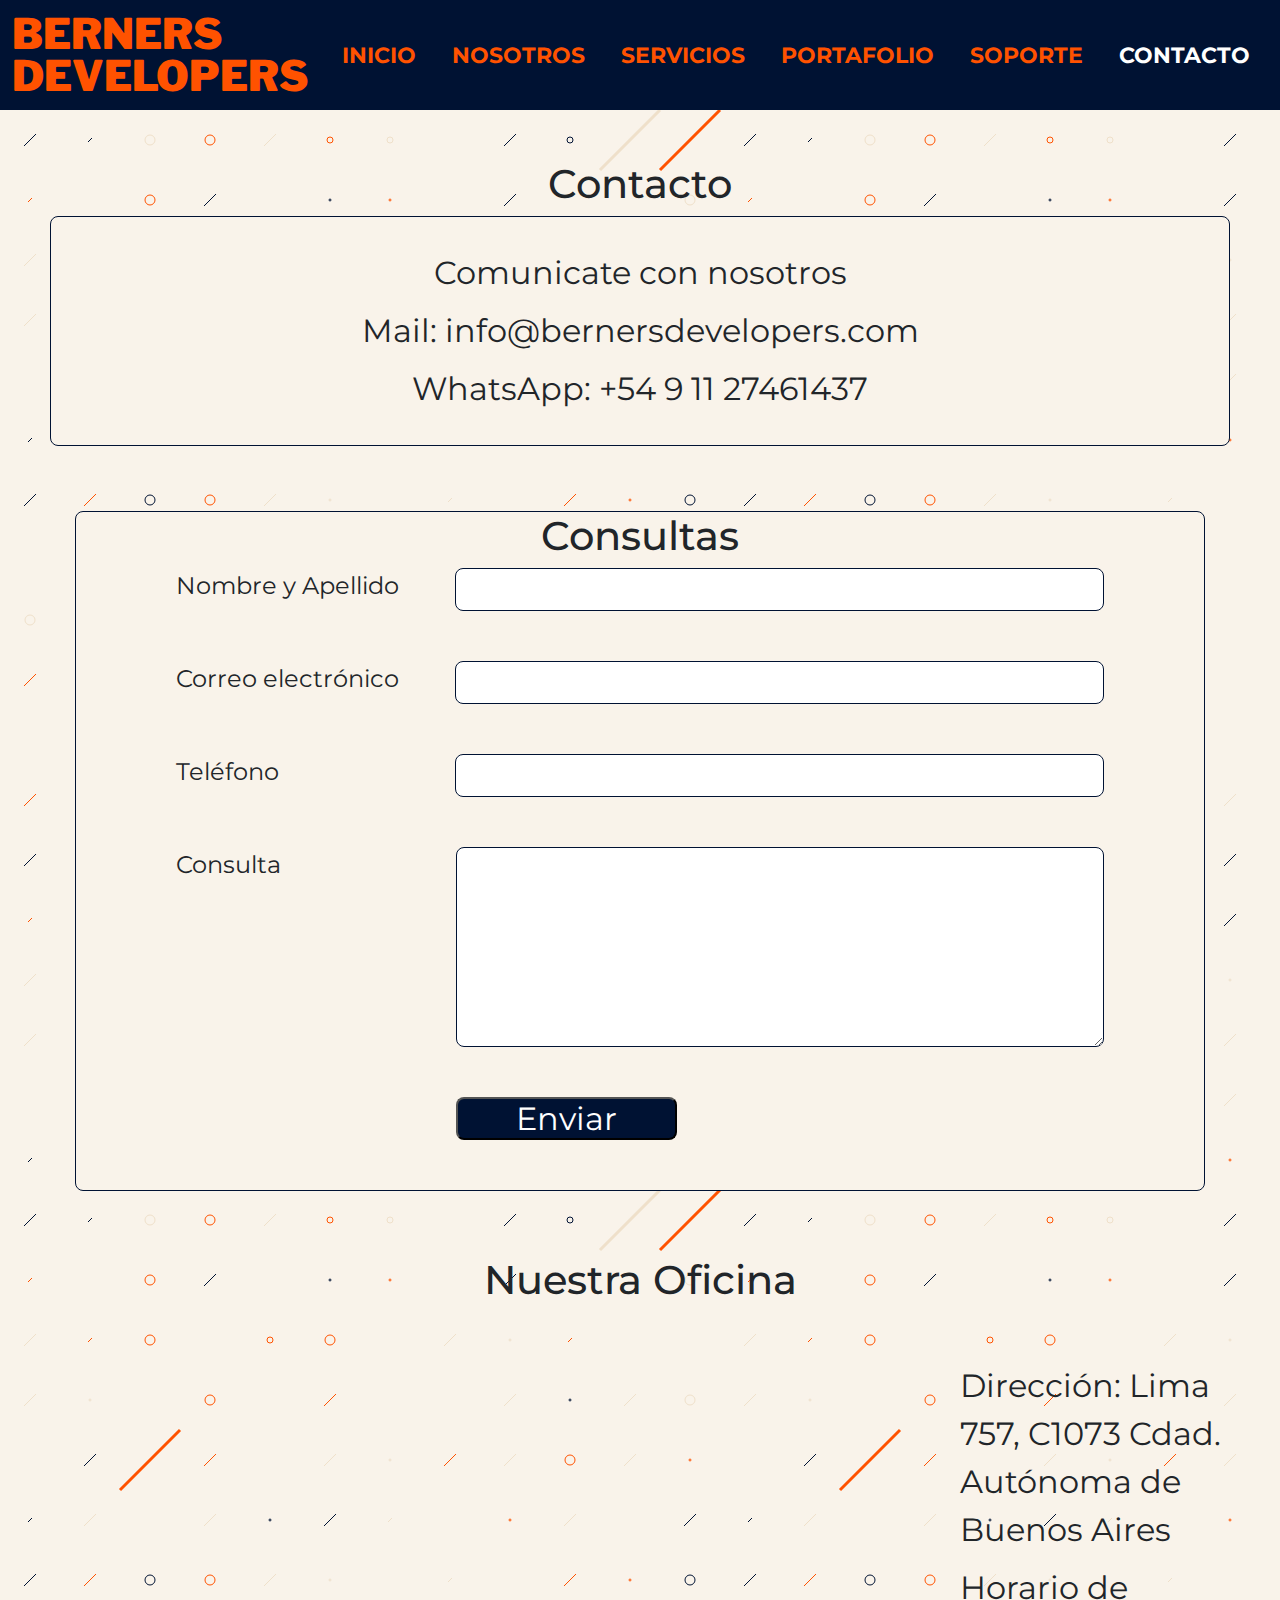
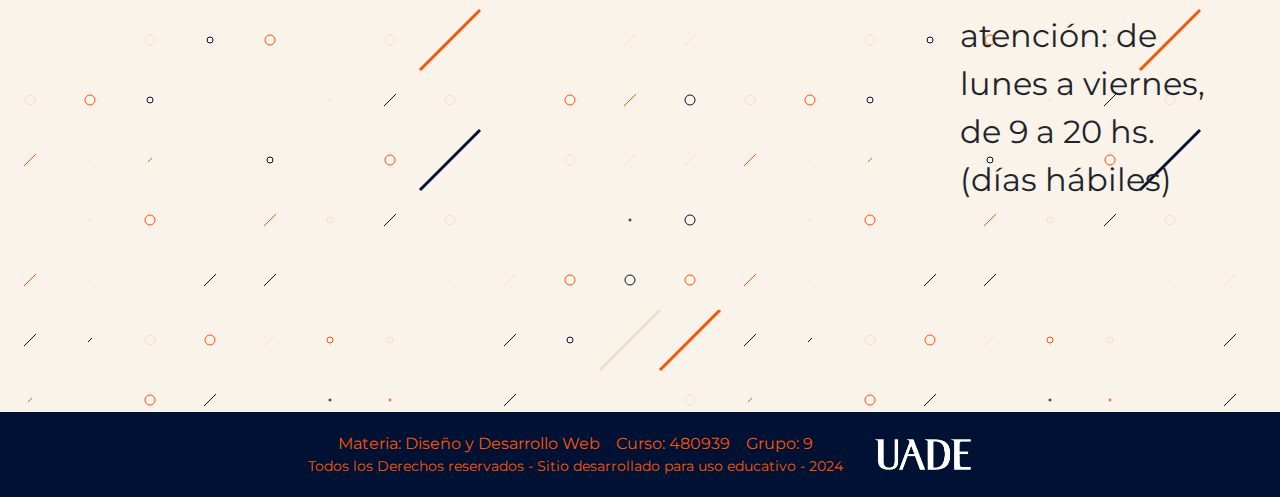
==== commit 0e8a82fa: "Update Contacto.html" ====
--- a/Contacto.html
+++ b/Contacto.html
@@ -27,7 +27,7 @@
                 <div class="collapse navbar-collapse justify-content-center" id="navbarNav">
                     <ul class="navbar-nav">
                         <li class="nav-item">
-                            <a class="nav-link current" href="./index.html">Inicio</a>
+                            <a class="nav-link" href="./index.html">Inicio</a>
                         </li>
                         <li class="nav-item">
                             <a class="nav-link" href="./Nosotros.html">Nosotros</a>
@@ -42,7 +42,7 @@
                             <a class="nav-link" href="./Soporte.html">Soporte</a>
                         </li>
                         <li class="nav-item">
-                            <a class="nav-link" href="./Contacto.html">Contacto</a>
+                            <a class="nav-link current" href="./Contacto.html">Contacto</a>
                         </li>
                     </ul>
                 </div>
